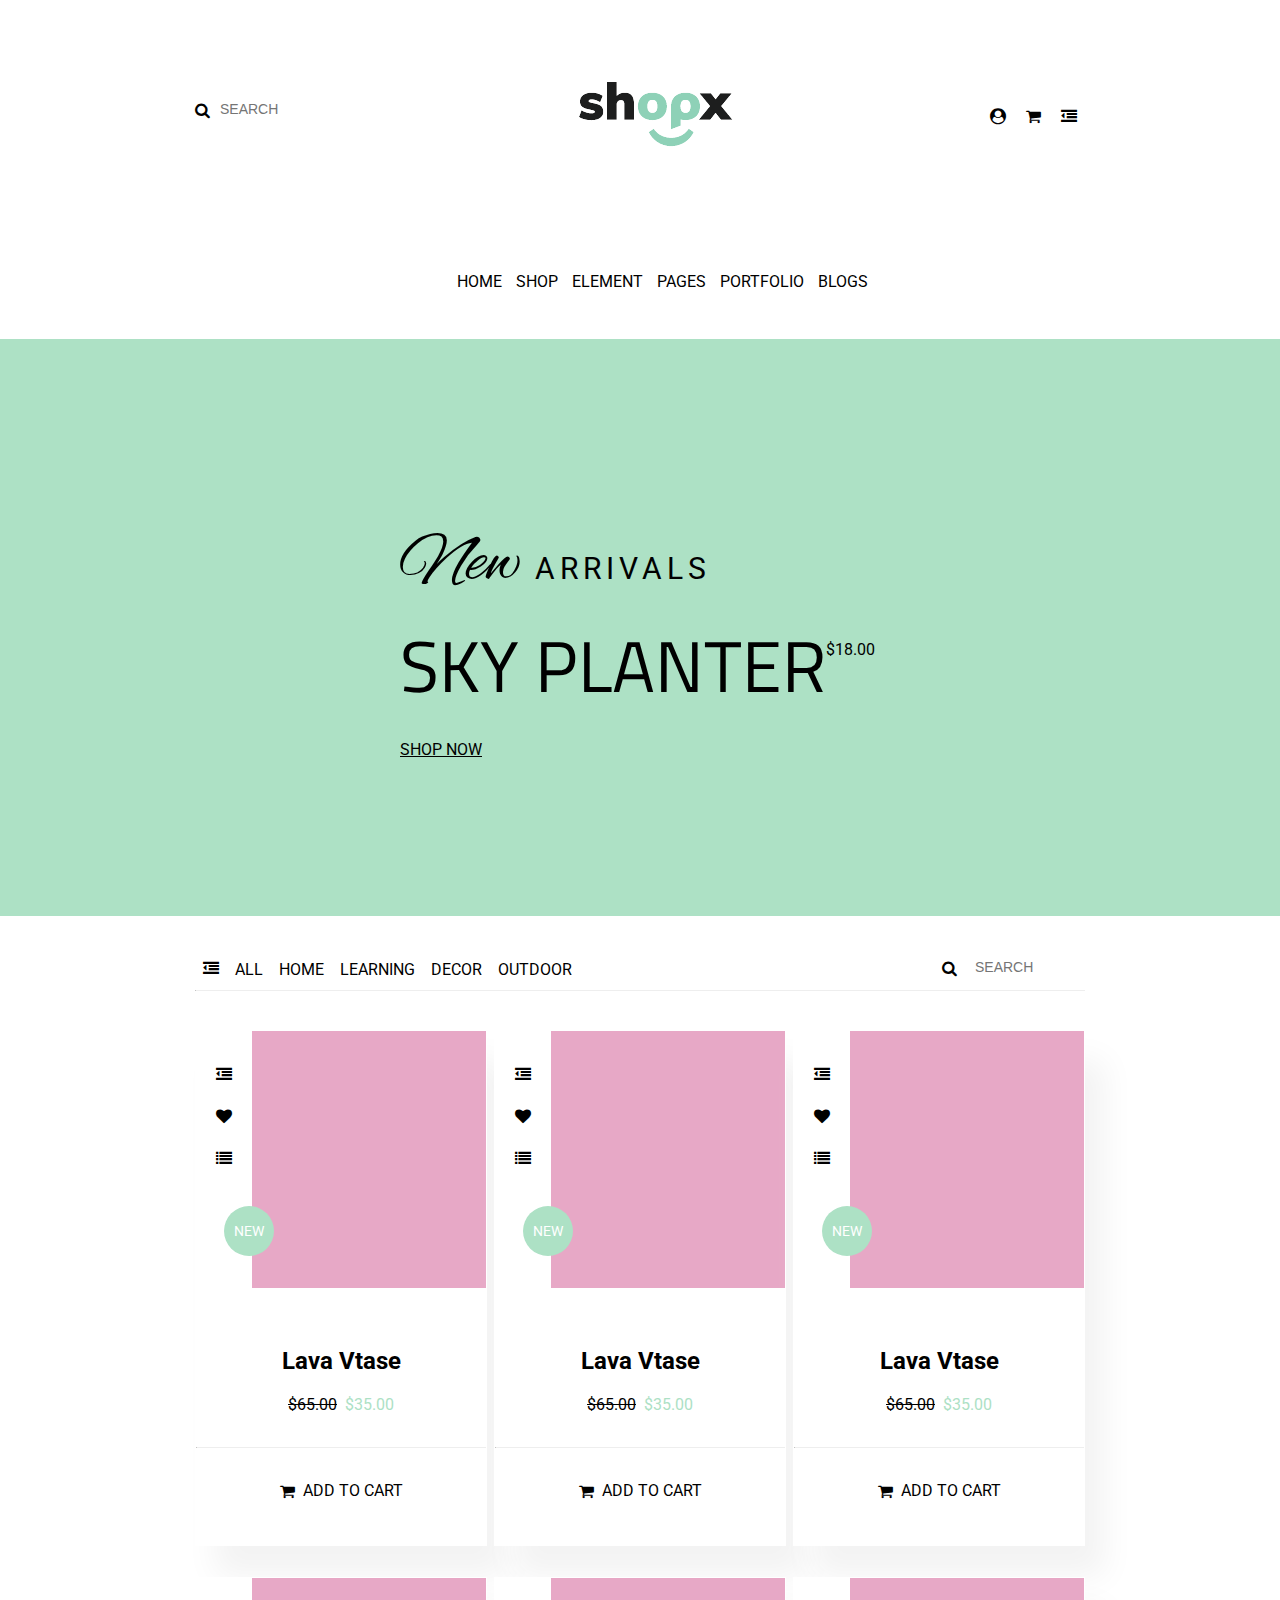
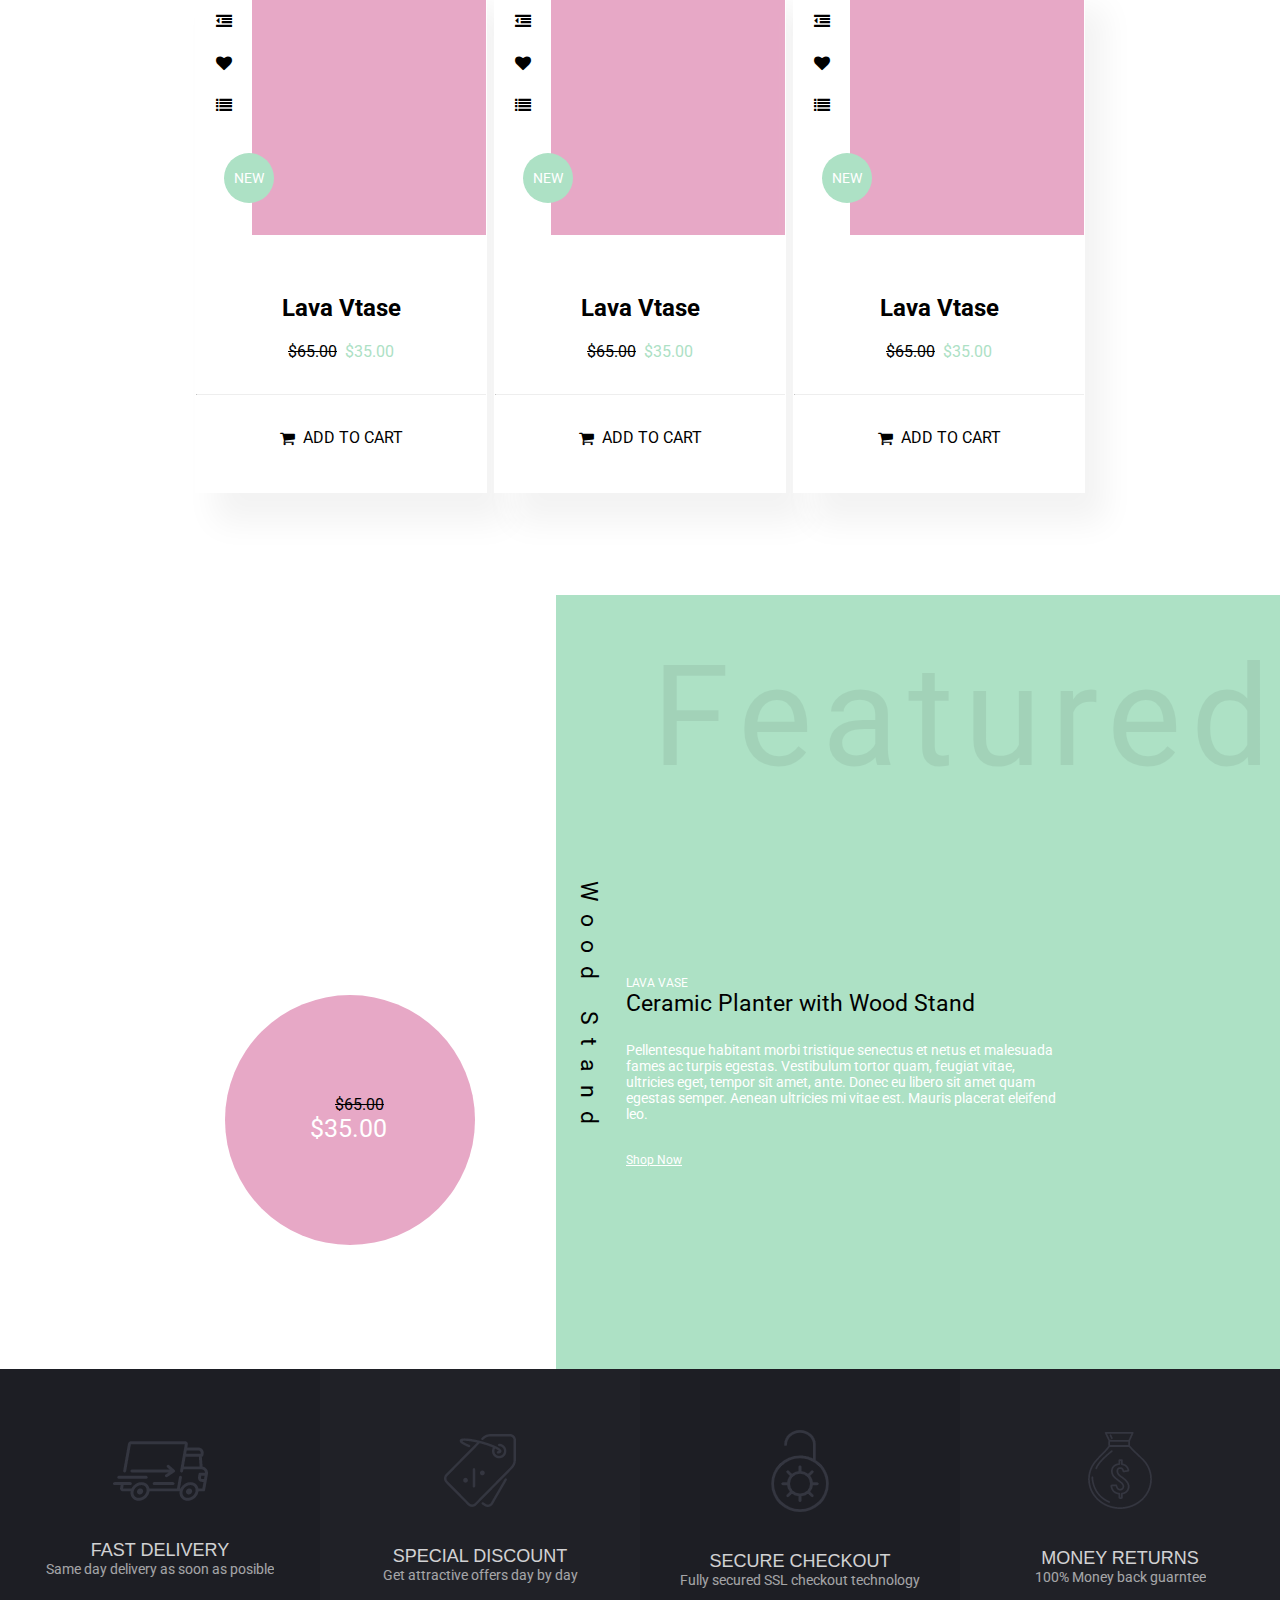
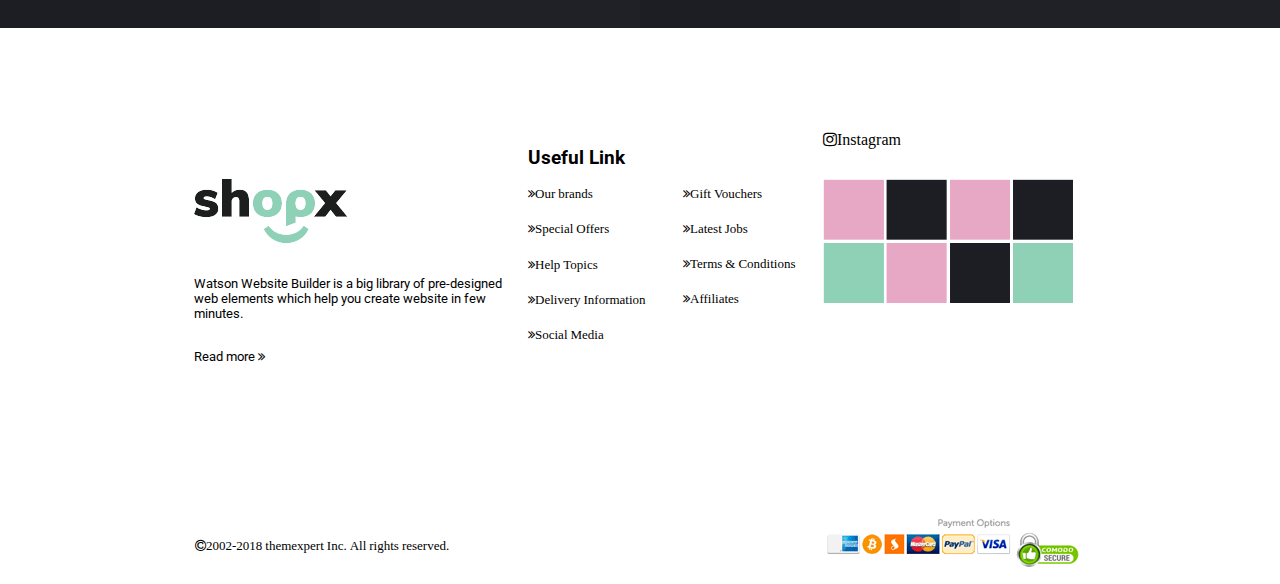
==== ShopX/Shopx.html @ 1e086ae7 "firstproject" ====
<!DOCTYPE html>
<html>

<head>
    <title>Shopx</title>
    <link rel="stylesheet" type="text/css" href="Shopx.css">
    <link rel="stylesheet" href="https://cdnjs.cloudflare.com/ajax/libs/font-awesome/4.7.0/css/font-awesome.min.css">
    <link href="https://fonts.googleapis.com/css?family=Roboto&display=swap" rel="stylesheet">
    <link href="https://fonts.googleapis.com/css?family=Alex+Brush&display=swap" rel="stylesheet">
    <link href="https://fonts.googleapis.com/css?family=Titillium+Web&display=swap" rel="stylesheet">
    <meta name="viewport" content="width=device-width, initial-scale=1">
</head>

<body>

    <div class='header'>
        <div class='header-search'>
            <div class='fa fa-search'></div>
            <div class='header-search-padd'><input type="text" class="search-box" placeholder="SEARCH"></div>
        </div>
        <div><img src="shopxicon.png" alt="logo"></div>
        <div>
            <div class='fa fa-user-circle midsec-navbar-left-padd'></div>
            <div class='fa fa-shopping-cart midsec-navbar-left-padd'></div>
            <div class='fa fa-outdent midsec-navbar-left-padd'></div>
        </div>
    </div>

    <div class='navbar'>
        <div class='navbar-items'>HOME</div>
        <div class='navbar-items'>SHOP</div>
        <div class='navbar-items'>ELEMENT</div>
        <div class='navbar-items'>PAGES</div>
        <div class='navbar-items'>PORTFOLIO</div>
        <div class='navbar-items'>BLOGS</div>
    </div>

    <div class='header-box'>
        <div class='header-box-center'>
            <div class='header-new-arrival'>
                <div class='header-new-arrival-new'>New</div>
                <div class='header-new-arrival-arrival'>ARRIVALS</div>
            </div>
            <div class='header-planter'>
                <div class='header-sky-planter'>SKY PLANTER</div>
                <div class='header-planter-price'>$18.00</div>
            </div>
            <div class='header-shop-now'>SHOP NOW</div>
        </div>
    </div>

    <div class='mid-section'>

        <div class='midsec-navbar'>
            <div class='midsec-navbar-left'>
                <div class='fa fa-outdent midsec-navbar-left-padd'></div>
                <div class='midsec-navbar-left-padd midsec-navbar-hover'>ALL</div>
                <div class='midsec-navbar-left-padd midsec-navbar-hover'>HOME</div>
                <div class='midsec-navbar-left-padd midsec-navbar-hover'>LEARNING</div>
                <div class='midsec-navbar-left-padd midsec-navbar-hover'>DECOR</div>
                <div class='midsec-navbar-left-padd midsec-navbar-hover'>OUTDOOR</div>
            </div>
            <div class='midsec-navbar-right'>
                <div class='fa fa-search midsec-navbar-left-padd'></div>
                <div class='midsec-navbar-left-padd midsec-navbar-hover'>
                    <input type="text" class="search-box" placeholder="SEARCH">
                </div>
            </div>
        </div>
        <hr style="border-top:gray" />

        <div class='midsec-product-list'>
            <div class='midsec-product'>
                <div class='prod-align-img'>
                    <div class='prod-icons'>
                        <div class='fa fa-outdent'></div>
                        <div class='fa fa-heart'></div>
                        <div class='fa fa-list'></div>
                        <div class='prod-circle'></div>
                        <div class='prod-circle-text'>NEW</div>
                    </div>
                    <div class='midsec-product-img'> </div>
                </div>
                <div class='prod-name'>
                    <h2>Lava Vtase</h2>
                </div>
                <div class='prod-price'>
                    <div class='prod-old-price'>
                        $65.00
                    </div>
                    <div class='prod-new-price'>
                        $35.00
                    </div>
                </div>
                <hr style="border-top: gray;" />
                <div class='prod-cart'>
                    <div class='fa fa-shopping-cart'></div>
                    <div class='prod-cart-padd'>ADD TO CART</div>
                </div>
            </div>
            <div class='midsec-product'>
                <div class='prod-align-img'>
                    <div class='prod-icons'>
                        <div class='fa fa-outdent'></div>
                        <div class='fa fa-heart'></div>
                        <div class='fa fa-list'></div>
                        <div class='prod-circle'></div>
                        <div class='prod-circle-text'>NEW</div>
                    </div>
                    <div class='midsec-product-img'> </div>
                </div>
                <div class='prod-name'>
                    <h2>Lava Vtase</h2>
                </div>
                <div class='prod-price'>
                    <div class='prod-old-price'>
                        $65.00
                    </div>
                    <div class='prod-new-price'>
                        $35.00
                    </div>
                </div>
                <hr style="border-top: gray;" />
                <div class='prod-cart'>
                    <div class='fa fa-shopping-cart'></div>
                    <div class='prod-cart-padd'>ADD TO CART</div>
                </div>
            </div>
            <div class='midsec-product'>
                <div class='prod-align-img'>
                    <div class='prod-icons'>
                        <div class='fa fa-outdent'></div>
                        <div class='fa fa-heart'></div>
                        <div class='fa fa-list'></div>
                        <div class='prod-circle'></div>
                        <div class='prod-circle-text'>NEW</div>
                    </div>
                    <div class='midsec-product-img'> </div>
                </div>
                <div class='prod-name'>
                    <h2>Lava Vtase</h2>
                </div>
                <div class='prod-price'>
                    <div class='prod-old-price'>
                        $65.00
                    </div>
                    <div class='prod-new-price'>
                        $35.00
                    </div>
                </div>
                <hr style="border-top: gray;" />
                <div class='prod-cart'>
                    <div class='fa fa-shopping-cart'></div>
                    <div class='prod-cart-padd'>ADD TO CART</div>
                </div>
            </div>
        </div>
        <div class='midsec-product-list'>
            <div class='midsec-product'>
                <div class='prod-align-img'>
                    <div class='prod-icons'>
                        <div class='fa fa-outdent'></div>
                        <div class='fa fa-heart'></div>
                        <div class='fa fa-list'></div>
                        <div class='prod-circle'></div>
                        <div class='prod-circle-text'>NEW</div>
                    </div>
                    <div class='midsec-product-img'> </div>
                </div>
                <div class='prod-name'>
                    <h2>Lava Vtase</h2>
                </div>
                <div class='prod-price'>
                    <div class='prod-old-price'>
                        $65.00
                    </div>
                    <div class='prod-new-price'>
                        $35.00
                    </div>
                </div>
                <hr style="border-top: gray;" />
                <div class='prod-cart'>
                    <div class='fa fa-shopping-cart'></div>
                    <div class='prod-cart-padd'>ADD TO CART</div>
                </div>
            </div>
            <div class='midsec-product'>
                <div class='prod-align-img'>
                    <div class='prod-icons'>
                        <div class='fa fa-outdent'></div>
                        <div class='fa fa-heart'></div>
                        <div class='fa fa-list'></div>
                        <div class='prod-circle'></div>
                        <div class='prod-circle-text'>NEW</div>
                    </div>
                    <div class='midsec-product-img'> </div>
                </div>
                <div class='prod-name'>
                    <h2>Lava Vtase</h2>
                </div>
                <div class='prod-price'>
                    <div class='prod-old-price'>
                        $65.00
                    </div>
                    <div class='prod-new-price'>
                        $35.00
                    </div>
                </div>
                <hr style="border-top: gray;" />
                <div class='prod-cart'>
                    <div class='fa fa-shopping-cart'></div>
                    <div class='prod-cart-padd'>ADD TO CART</div>
                </div>
            </div>
            <div class='midsec-product'>
                <div class='prod-align-img'>
                    <div class='prod-icons'>
                        <div class='fa fa-outdent'></div>
                        <div class='fa fa-heart'></div>
                        <div class='fa fa-list'></div>
                        <div class='prod-circle'></div>
                        <div class='prod-circle-text'>NEW</div>
                    </div>
                    <div class='midsec-product-img'> </div>
                </div>
                <div class='prod-name'>
                    <h2>Lava Vtase</h2>
                </div>
                <div class='prod-price'>
                    <div class='prod-old-price'>
                        $65.00
                    </div>
                    <div class='prod-new-price'>
                        $35.00
                    </div>
                </div>
                <hr style="border-top: gray;" />
                <div class='prod-cart'>
                    <div class='fa fa-shopping-cart'></div>
                    <div class='prod-cart-padd'>ADD TO CART</div>
                </div>
            </div>
        </div>

    </div>

    <div class='lower-section'>
        <div class='lower-section1'>
            <div class='lower-sect1-text'>
                <div class='lower-sect1-text1'>$65.00</div>
                <div class='lower-sect1-text2'>$35.00</div>
            </div>
            <div class='lower-sect1-circle'></div>
            <div class='lower-section1-rotate'>Wood Stand</div>
        </div>
        <div class='lower-section2'>
            <div class='lower-section2-text-heading'>
                Featured
            </div>
            <div class='lower-section2-text'>
                <div>
                    <div class='lower-section2-text-line1'>LAVA VASE</div>
                    <div class='lower-section2-text-line2'>Ceramic Planter with Wood Stand</div>
                </div>
                <div class='lower-section2-text-line3'>Pellentesque habitant morbi tristique senectus et netus et malesuada 
                    fames ac turpis egestas. Vestibulum tortor quam, feugiat vitae, ultricies eget, tempor sit amet, ante. 
                    Donec eu libero sit amet quam egestas semper. Aenean ultricies mi vitae est. Mauris placerat eleifend leo.</div>
                <div class='lower-section2-text-line4'>Shop Now</div>
            </div>
            <div class='lower-section2-wavey'>
                
            </div>
        </div>
    </div>

    <div class='footbar-features'>
        <div class='footbar-feature-one'>
            <div class='footbar-features-padding'><img src="fastdelivery.png" alt="logo"></div>
            <div class='footbar-features-fontsize-one'>FAST DELIVERY</div>
            <div class='footbar-features-fontsize-two'>Same day delivery as soon as posible</div>
        </div>
        <div class='footbar-feature-two'>
            <div class='footbar-features-padding'><img src="discount.png" alt="logo"></div>
            <div class='footbar-features-fontsize-one'>SPECIAL DISCOUNT</div>
            <div class='footbar-features-fontsize-two'>Get attractive offers day by day</div>
        </div>
        <div class='footbar-feature-one'>
            <div class='footbar-features-padding'><img src="secure.png" alt="logo"></div>
            <div class='footbar-features-fontsize-one'>SECURE CHECKOUT</div>
            <div class='footbar-features-fontsize-two'>Fully secured SSL checkout technology</div>
        </div>
        <div class='footbar-feature-two'>
            <div class='footbar-features-padding'><img src="returns.png" alt="logo"></div>
            <div class='footbar-features-fontsize-one'>MONEY RETURNS</div>
            <div class='footbar-features-fontsize-two'>100% Money back guarntee</div>
        </div>
    </div>

    <div class='footer1'>
        <div class='footer1-column1'>
            <div><img src="shopxicon.png" alt="logo"></div>
            <div>Watson Website Builder is a big library of pre-designed web elements
                which help you create website in few minutes.
            </div>
            <div class='midsec-navbar-hover'>Read more
                <div class='fa fa-angle-double-right'></div>
            </div>
        </div>
        <div class='footer1-column2'>
            <div>
                <h3>Useful Link</h3>
            </div>
            <div class='footer1-column2-row2-cols'>
                <div class='footer1-column2-row2-cols-section1'>
                    <div class='fa fa-angle-double-right midsec-navbar-hover'>Our brands</div>
                    <div class='fa fa-angle-double-right midsec-navbar-hover'>Special Offers</div>
                    <div class='fa fa-angle-double-right midsec-navbar-hover'>Help Topics</div>
                    <div class='fa fa-angle-double-right midsec-navbar-hover'>Delivery Information</div>
                    <div class='fa fa-angle-double-right midsec-navbar-hover'>Social Media</div>
                </div>
                <div class='footer1-column2-row2-cols-section2'>
                    <div class='fa fa-angle-double-right midsec-navbar-hover'>Gift Vouchers</div>
                    <div class='fa fa-angle-double-right midsec-navbar-hover'>Latest Jobs</div>
                    <div class='fa fa-angle-double-right midsec-navbar-hover'>Terms & Conditions</div>
                    <div class='fa fa-angle-double-right midsec-navbar-hover'>Affiliates</div>
                </div>
            </div>
        </div>

        <div class='footer1-column3'>
            <div>
                <div class='fa fa-instagram'>Instagram</div>
                <div><img src="IGimages.png" alt="logo"  style="width: 250px; padding-top: 30px;"></div>
            </div>
        </div>
    </div>

    <div class='footer2'>
        <div class='fa fa-copyright'>2002-2018 themexpert Inc. All rights reserved.</div>
        <div><img src="payment.png" alt="logo"></div>
    </div>

</body>

</html>
---- ShopX/Shopx.css ----
body {
    margin: 0;
    font-family: 'Roboto', sans-serif;
}

.header {
    height: 155px;
    padding: 39px 195px 29px;
    background-color: #ffff;
    display: flex;
    justify-content: space-between;
    flex-direction: row;
    flex-wrap: nowrap;
    align-items: center;
}

.header-search {
    font-family: 'roboto',sans-serif;
    display: flex;
    flex-direction: row;
}

.header-search-padd {
    padding: 0px 8px 8px;
}

.search-box {
    width: 100px;
    height: 20px;
    bottom: 5px;
    outline: none;
    border: none; 
    background-color: white;
    font-size: 14px;
    transform: translate(0px,-4px);
}

.navbar {
    height: 70px;
    background-color: #ffff;
    padding: 23px 450px;
    display: flex;
    justify-content: space-between;
    flex-direction: row;
    flex-wrap: nowrap;
    align-items: center;
}

.navbar-items {
    padding:0px 7px;
}

.navbar-items:hover {
    color: #ADE1C5;
}

.header-box {
    height:577px;
    background-color: #ADE1C5;
}

.header-box-center {
    display: flex;
    justify-content: center;
    flex-direction: column;
    align-items: left;
    margin-left: 400px;
    padding-top: 180px;
}

.header-new-arrival {
    display: flex;
    flex-direction: row;
}

.header-new-arrival-new {
    font-size: 73px;
    font-family: 'alex brush',cursive;
}

.header-new-arrival-arrival {
    font-size: 30px;
    font-family: 'roboto',sans-serif;
    letter-spacing: 5px;
    padding-top: 32px;
    padding-left: 15px;
}

.header-planter {
    display: flex;
    flex-direction: row;
}

.header-sky-planter {
    font-size: 72px;
    font-family: 'titillium web',sans-serif;
}

.header-planter-price {
    padding-top: 30px;
}

.header-shop-now {
    font-size: 16px;
    text-decoration: underline;
    padding-top: 20px;
}

.mid-section {
    height: 1175px;
    padding: 44px 195px 0px;
}

.midsec-navbar {
    display: flex;
    flex-direction: row;
    justify-content: space-between;
}

.midsec-navbar-left {
    display: flex;
    flex-direction: row;
}

.midsec-navbar-hover:hover {
    color: #ADE1C5;
}

.midsec-navbar-left-padd {
    padding: 0px 8px;
}

.midsec-navbar-right {
    display: flex;
    flex-direction: row;
}

.midsec-product-list {
    height: 517px;
    padding-top: 30px;
    display: flex;
    flex-direction: row;
    justify-content: space-between;
    align-items: center;
}

.midsec-product {
    width: 290px; 
    height: 514px;
    background-color: #ffffff;
    box-shadow: 20px 30px 30px rgb(243, 243, 243);
    border: 1px solid transparent ;
}

.midsec-product:hover {
    border-style: solid ;
    border: 1px solid #ADE1C5;
}

.prod-align-img {
    display: flex;
    flex-direction: row;
    justify-content: space-between;
}

.prod-icons {
    display: flex;
    flex-direction: column;
    justify-content: space-between;
    align-items: center;
    height: 100px;
    padding: 35px 20px 20px;
}

.prod-circle {
    height: 50px;
    width: 50px;
    background-color: #ADE1C5;
    border-radius: 50%;
    position: absolute;
    margin-left: 50px;
    margin-top: 140px;
}

.prod-circle-text {
    color: white;
    font-size: 14px;
    position: absolute;
    margin-left: 50px;
    margin-top: 157px;
}

.prod-name {
    display: flex;
    flex-direction: row;
    justify-content: center;
    align-items: center;
    padding-top: 40px;
}

.prod-price {
    display: flex;
    flex-direction: row;
    justify-content: center;
    align-items: center;
    padding-bottom: 25px;
}

.prod-old-price {
    text-decoration: line-through;
}

.prod-new-price {
    color: #ADE1C5;
    padding-left: 8px;
}

.prod-cart {
    display: flex;
    flex-direction: row;
    flex-wrap: nowrap;
    justify-content: center;
    align-items: center;
    padding-top: 25px;
}

.prod-cart-padd {
    padding-left: 8px;
}

.midsec-product-img {
    width: 266px;
    height: 257px;
    background-color: #E7A8C6;
}

.lower-section {
    margin-left: 225px;
    height: 774px;
    padding-top: 60px;
    display: flex;
    flex-direction: row;
}

.lower-section1 {
    background-color: #ffffff;
    width: 535px;
    display: flex;
    flex-direction: row;
    padding-top: 400px;
}

.lower-sect1-text {
    display: flex;
    flex-direction: column;
    align-items: right;
    width: 30px;
    position: absolute;
    margin-left: 85px;
    margin-top: 100px;
}

.lower-sect1-text1 {
    text-decoration: line-through;
    padding-left: 25px;
}

.lower-sect1-text2 {
    font-size: 25px;
    color: white;
}

.lower-sect1-circle {
    height: 250px;
    width: 250px;
    background-color: #E7A8C6;
    border-radius: 50%;
    justify-content: center;
    align-items: center; 
}

.lower-section1-rotate {
    transform: rotate(90deg);
    position: absolute;
    font-size: 23px;
    letter-spacing: 13px;
    margin-left: 235px;
}

.lower-section2 {
    background-color: #ADE1C5;
    width: 961px;
}

.lower-section2-text-heading {
    font-size: 140px;
    opacity: 0.058823529411764705;
    padding-top: 40px;
    padding-left: 96px;
    height: 91px;
    letter-spacing: 10px;
}

.lower-section2-text {
    display: flex;
    flex-direction: column;
    padding-left: 70px;
    padding-top: 250px;
}

.lower-section2-text-line1 {
    font-size: 12px;
    color: #ffffff;
}

.lower-section2-text-line2 {
    font-size: 23px;
    color: #000000;
}

.lower-section2-text-line3 {
    font-size: 13.8px;
    color: #ffffff;
    width: 436px;
    height: 86px;
    text-align: left;
    justify-content: space-between;
    padding: 25px 0px;
}

.lower-section2-text-line4 {
    font-size: 12px;
    color: #ffffff;
    text-decoration: underline;
}

.footbar-features {
    height: 259px;
    background-color: #202127;
    display: flex;
    flex-direction: row;
    color: #ffffff;
}

.footbar-feature-one {
    height: 259px;
    width: 481px;
    background-color: #1D1E24;
    display: flex;
    flex-direction: column;
    justify-content: center;
    align-items: center;
}

.footbar-feature-two {
    height: 259px;
    width: 481px;
    background-color: #202127;
    display: flex;
    flex-direction: column;
    justify-content: center;
    align-items: center;
}

.footbar-features-fontsize-one {
    font-family: 'titillium-web',sans-serif;
    font-size: 18px;
    opacity: 0.8;
}

.footbar-features-fontsize-two {
    font-size: 14px;
    opacity: 0.6;
}

.footbar-features-padding {
    padding: 20px 0px 35px;
}

.footer1 {
    height: 479px;
    padding: 0px 194px;
    display: flex;
    flex-direction: row;
    justify-content: space-between;
}

.footer1-column1 {
    width: 310px;
    height: 185px;
    display: flex;
    flex-direction: column;
    justify-content: space-between;
    align-items: left;
    padding-top: 151px;
    font-size: 13px;
}

.footer1-column2 {
    width: 271px;
    height: 209px;
    padding-top: 102px;
    display: flex;
    flex-direction: column;
    justify-content: center;
    align-items: left;
}

.footer1-column2-row2-cols {
    font-size: 13px;
    display: flex;
    flex-direction: row;
    justify-content: space-between;
}

.footer1-column2-row2-cols-section1 {
    width:119px;
    height: 154px;
    font-family: 'roboto',sans-serif;
    display: flex;
    flex-direction: column;
    justify-content: space-between;
}

.footer1-column2-row2-cols-section2 {
    width: 116px;
    height: 118px;
    font-family: 'roboto',sans-serif;
    display: flex;
    flex-direction: column;
    justify-content: space-between;
}

.footer1-column3 {
    width: 263px;
    height: 233px;
    padding-top: 102px;
    display: flex;
    flex-direction: column;
    justify-content: space-between;
    font-family: 'roboto',sans-serif;
}

.footer2 {
    height: 77px;
    display: flex;
    flex-direction: row;
    justify-content: space-between;
    align-items: center;
    padding: 0px 195px;
    font-size: 13px;
}
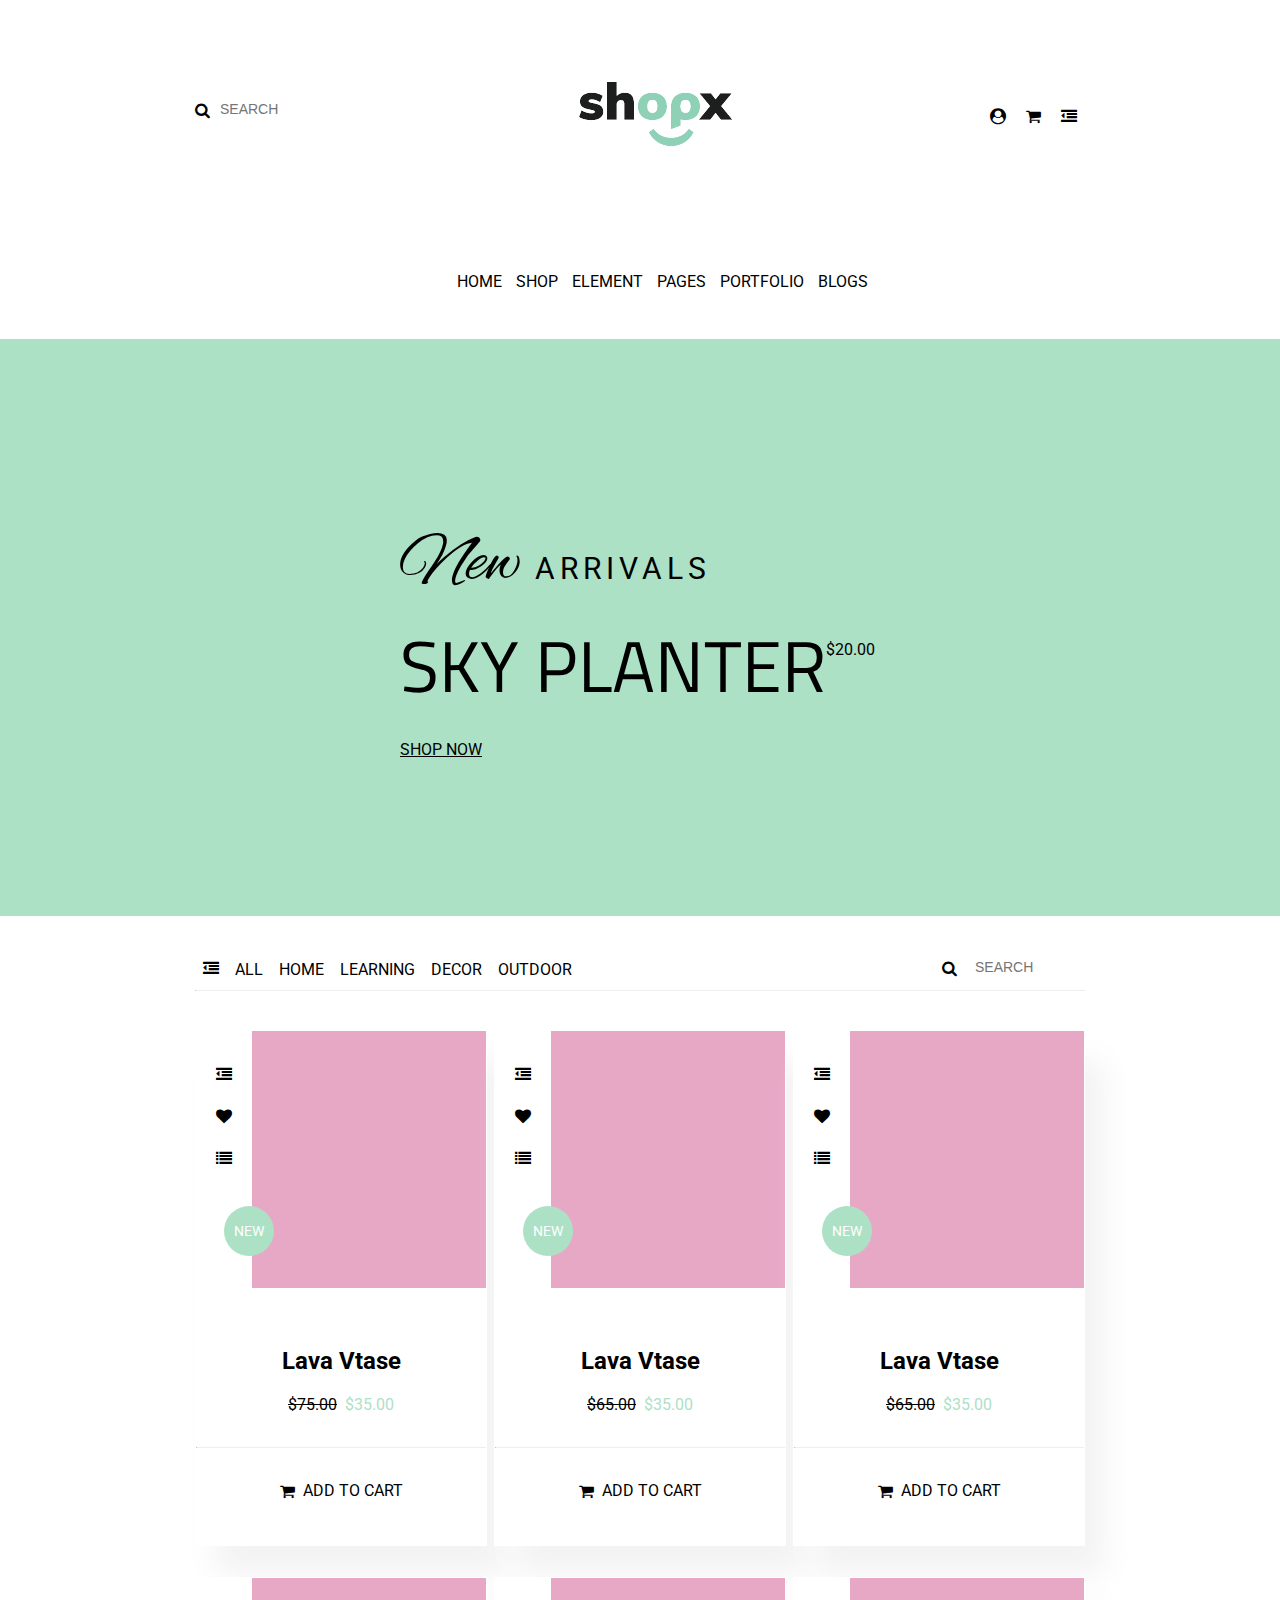
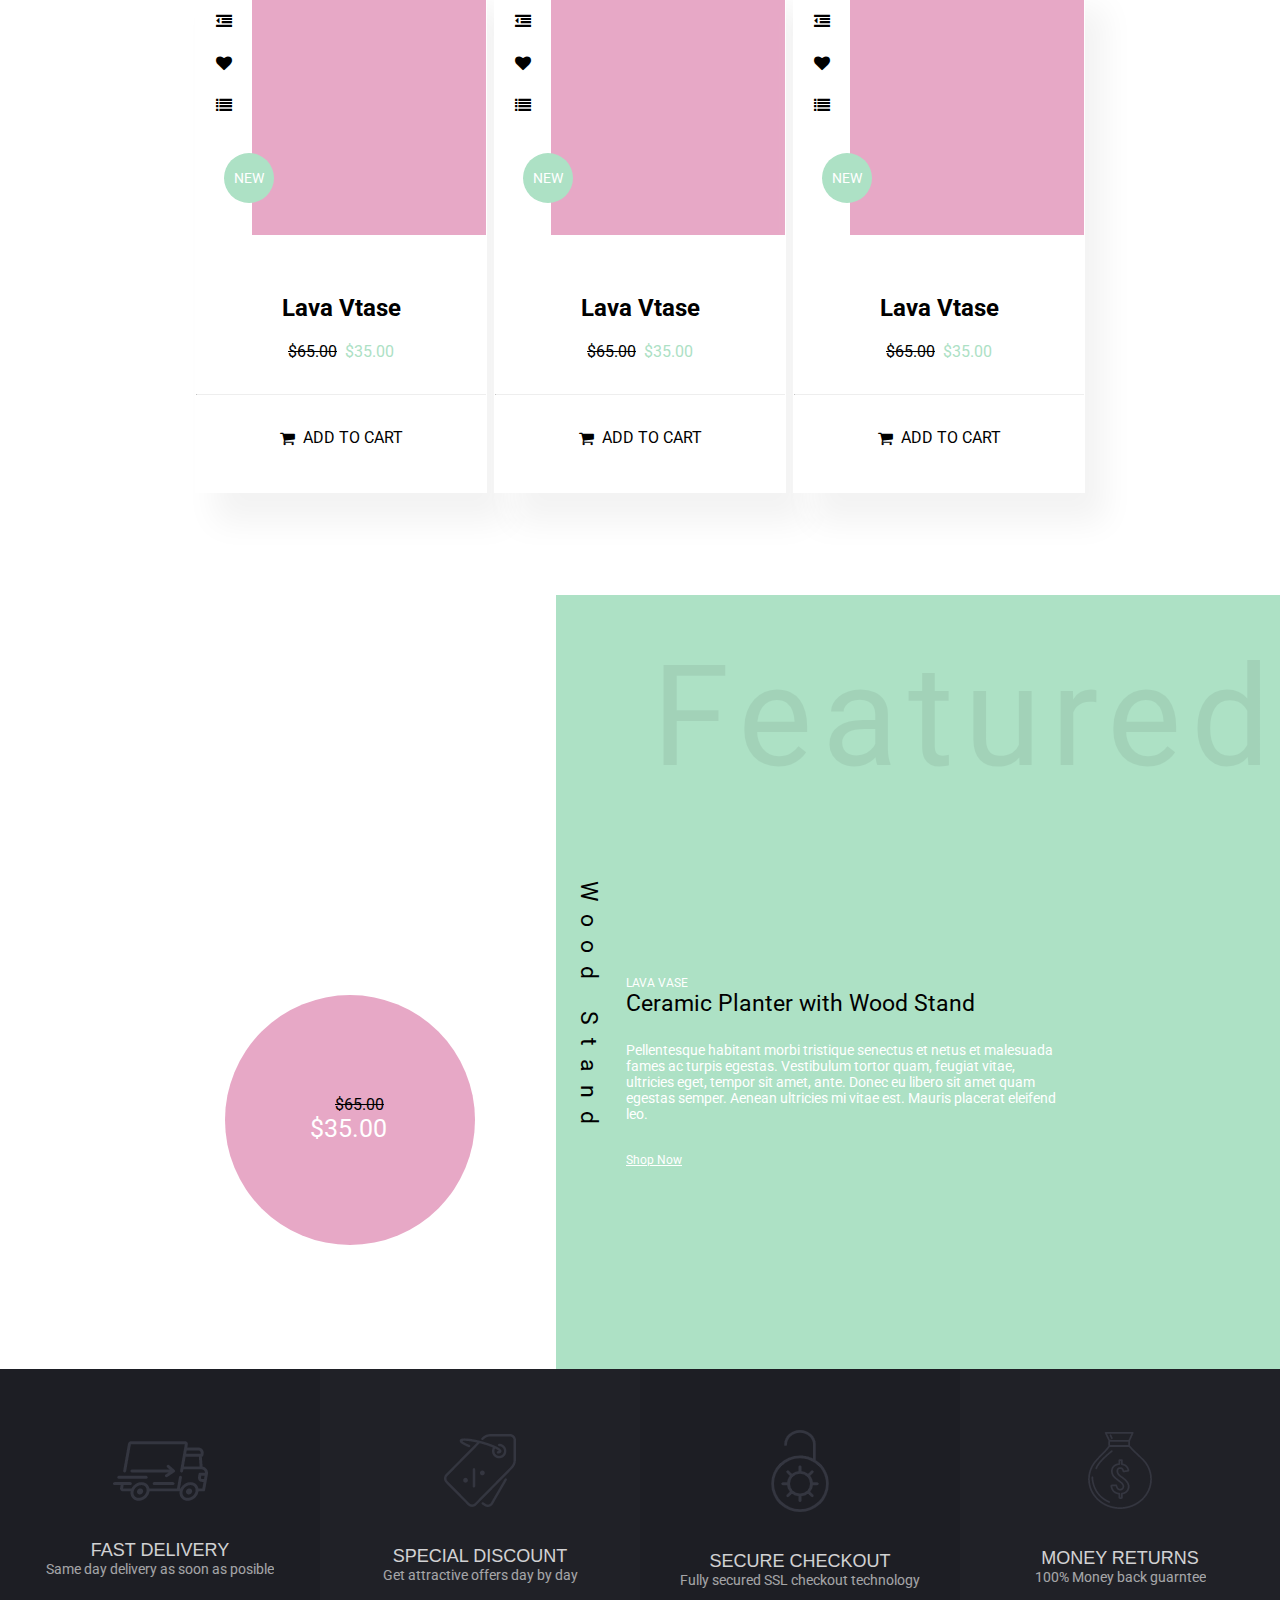
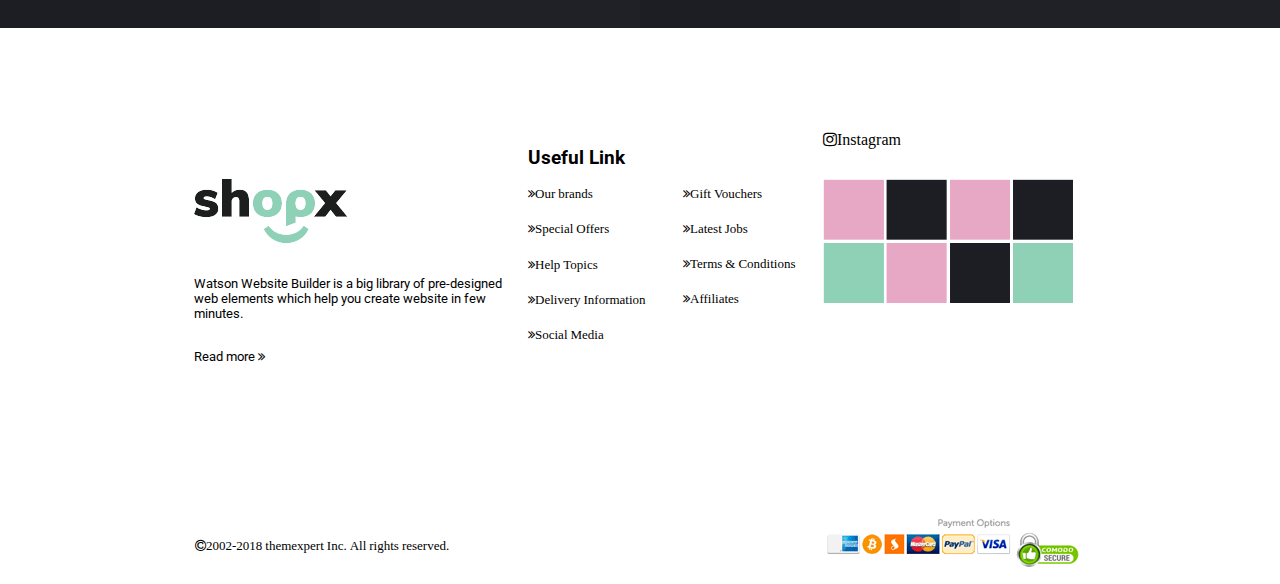
==== commit 913851f0: "valuechange" ====
--- a/ShopX/Shopx.html
+++ b/ShopX/Shopx.html
@@ -43,7 +43,7 @@
             </div>
             <div class='header-planter'>
                 <div class='header-sky-planter'>SKY PLANTER</div>
-                <div class='header-planter-price'>$18.00</div>
+                <div class='header-planter-price'>$20.00</div>
             </div>
             <div class='header-shop-now'>SHOP NOW</div>
         </div>
@@ -86,7 +86,7 @@
                 </div>
                 <div class='prod-price'>
                     <div class='prod-old-price'>
-                        $65.00
+                        $75.00
                     </div>
                     <div class='prod-new-price'>
                         $35.00
--- a/ShopX/Shopx.css
+++ b/ShopX/Shopx.css
@@ -6,7 +6,7 @@
 .header {
     height: 155px;
     padding: 39px 195px 29px;
-    background-color: #ffff;
+    background-color: white;
     display: flex;
     justify-content: space-between;
     flex-direction: row;
